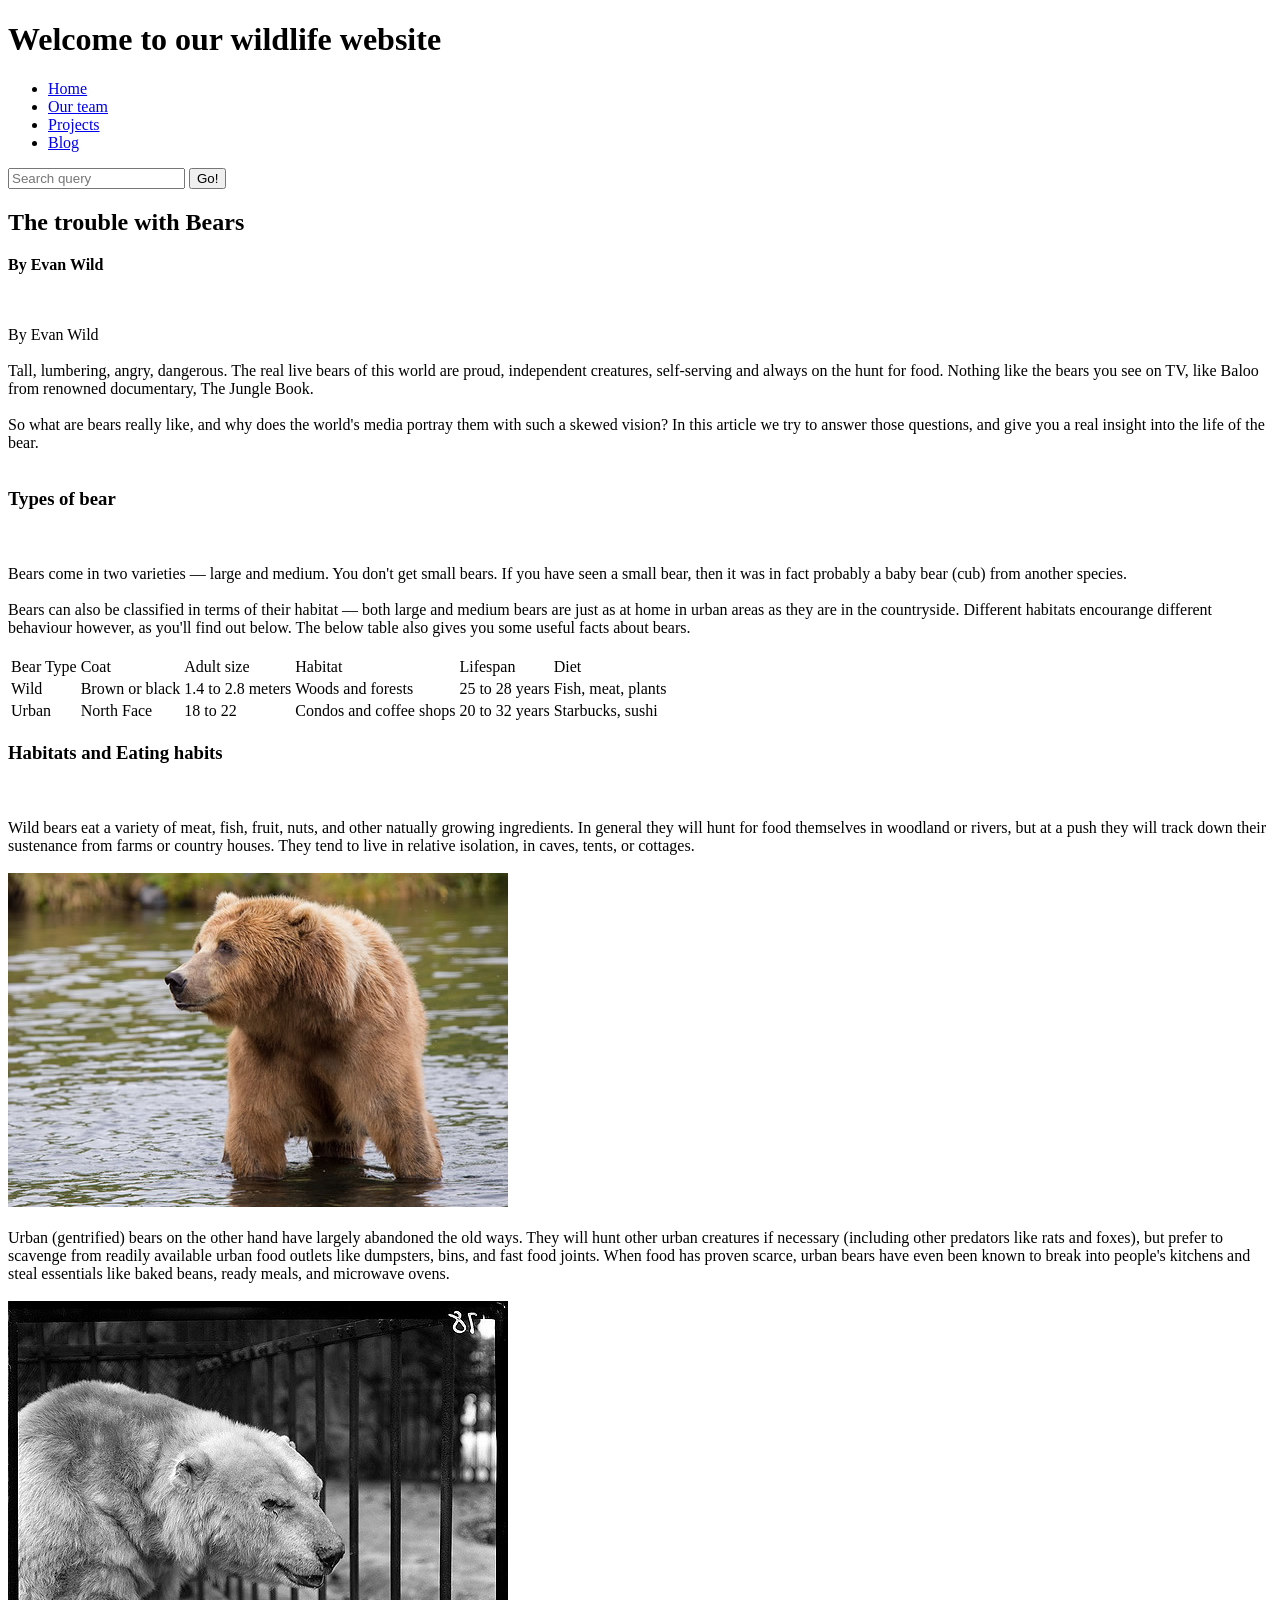
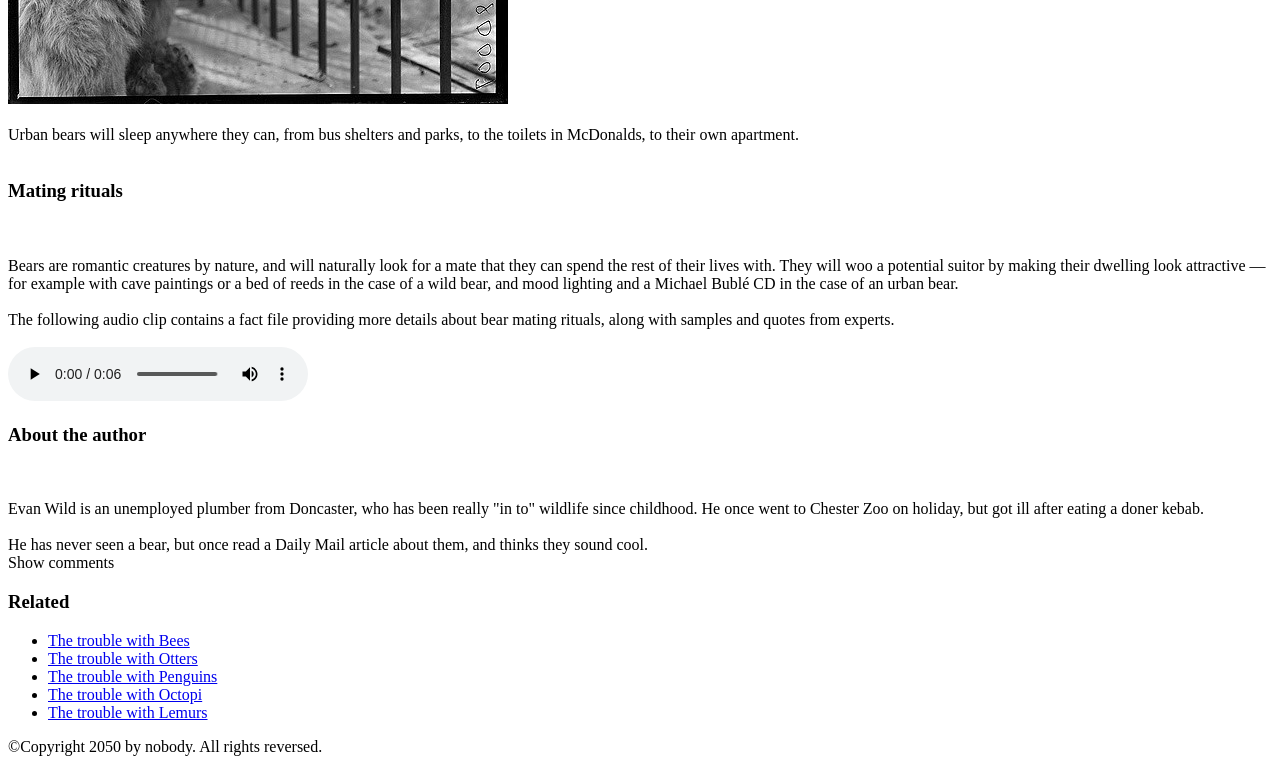
==== assignment5/index.html @ 8c85a697 "Images The images are missing alt text so I fixed them by adding the alt text for each image" ====
<!DOCTYPE html>
<html>
  <head>
    <meta charset="utf-8">

    <title>Accessibility assessment</title>
    <link href="https://fonts.googleapis.com/css?family=Open+Sans+Condensed:300|Sonsie+One" rel="stylesheet" type="text/css">
    <link rel="stylesheet" href="style.css">

    <!-- the below three lines are a fix to get HTML5 semantic elements working in old versions of Internet Explorer-->
    <!--[if lt IE 9]>
      <script src="http://html5shiv.googlecode.com/svn/trunk/html5.js"></script>
    <![endif]-->
  </head>
<!--
     Name: Mailen Munean
     Filename: index.html
     Date: 16 APRIL 2026
     Subject: Assignment 5 - part 1


-->
  <body>
    <header>
      <h1>Welcome to our wildlife website</h1>
    </header>

    <div class="nav">
      <ul>
        <li><a href="#">Home</a></li>
        <li><a href="#">Our team</a></li>
        <li><a href="#">Projects</a></li>
        <li><a href="#">Blog</a></li>
      </ul>

      <form class="search">
        <input type="search" name="q" placeholder="Search query">
        <input type="submit" value="Go!">
      </form>
    </div>

    <main>
      <article>
        <h2>The trouble with Bears</h2>
        <p><strong>By Evan Wild</strong></p>
        <br><br>
        By Evan Wild
        <br><br>
        Tall, lumbering, angry, dangerous. The real live bears of this world are proud, independent creatures, self-serving and always on the hunt for food. Nothing like the bears you see on TV, like Baloo from renowned documentary, The Jungle Book.
        <br><br>
        So what are bears really like, and why does the world's media portray them with such a skewed vision? In this article we try to answer those questions, and give you a real insight into the life of the bear.
        <br><br>
        <h3>Types of bear</h3>
        <br><br>
        Bears come in two varieties — large and medium. You don't get small bears. If you have seen a small bear, then it was in fact probably a baby bear (cub) from another species.
        <br><br>
        Bears can also be classified in terms of their habitat — both large and medium bears are just as at home in urban areas as they are in the countryside. Different habitats encourange different behaviour however, as you'll find out below. The below table also gives you some useful facts about bears.
        <br><br>
        <table>
          <thead>
            <tr>
              <td>Bear Type</td>
              <td>Coat</td>
              <td>Adult size</td>
              <td>Habitat</td>
              <td>Lifespan</td>
              <td>Diet</td>
            </tr>
          </thead>
          <tbody>
            <tr>
              <td>Wild</td>
              <td>Brown or black</td>
              <td>1.4 to 2.8 meters</td>
              <td>Woods and forests</td>
              <td>25 to 28 years</td>
              <td>Fish, meat, plants</td>
            </tr>
            <tr>
              <td>Urban</td>
              <td>North Face</td>
              <td>18 to 22</td>
              <td>Condos and coffee shops</td>
              <td>20 to 32 years</td>
              <td>Starbucks, sushi</td>
            </tr>
          </tbody>
        </table>

        <h3>Habitats and Eating habits</h3>
        <br><br>
        Wild bears eat a variety of meat, fish, fruit, nuts, and other natually growing ingredients. In general they will hunt for food themselves in woodland or rivers, but at a push they will track down their sustenance from farms or country houses. They tend to live in relative isolation, in caves, tents, or cottages.
        <br><br>
        <img src="media/wild-bear.jpg" alt="Wild bear in a forest">
        <br><br>
        Urban (gentrified) bears on the other hand have largely abandoned the old ways. They will hunt other urban creatures if necessary (including other predators like rats and foxes), but prefer to scavenge from readily available urban food outlets like dumpsters, bins, and fast food joints. When food has proven scarce, urban bears have even been known to break into people's kitchens and steal essentials like baked beans, ready meals, and microwave ovens.
        <br><br>
        <img src="media/urban-bear.jpg" alt="Urban bear in a city environment">
        <br><br>
        Urban bears will sleep anywhere they can, from bus shelters and parks, to the toilets in McDonalds, to their own apartment.
        <br><br>
        <h3>Mating rituals</h3>
        <br><br>
        Bears are romantic creatures by nature, and will naturally look for a mate that they can spend the rest of their lives with. They will woo a potential suitor by making their dwelling look attractive — for example with cave paintings or a bed of reeds in the case of a wild bear, and mood lighting and a Michael Bublé CD in the case of an urban bear.
        <br><br>
        The following audio clip contains a fact file providing more details about bear mating rituals, along with samples and quotes from experts.
        <br><br>
        <audio controls>
          <source src="media/bear.mp3" type="audio/mp3">
          <source src="media/bear.ogg" type="audio/ogg">
          <p>It looks like your browser doesn't support HTML5 audio players.</p>
        </audio>

        <aside>

          <h3>About the author</h3>
        <br><br>
          Evan Wild is an unemployed plumber from Doncaster, who has been really "in to" wildlife since childhood. He once went to Chester Zoo on holiday, but got ill after eating a doner kebab.
        <br><br>
          He has never seen a bear, but once read a Daily Mail article about them, and thinks they sound cool.

        </aside>
        <section class="comments">
          <div class="show-hide">Show comments</div>

          <div class="comment-wrapper">

            <h3>Add comment</h3>

            <form class="comment-form">
              <div class="flex-pair">
                Your name:
                <input type="text" name="name" id="name" placeholder="Enter your name">
              </div>
              <div class="flex-pair">
                Your comment:
                <input type="text" name="comment" id="comment" placeholder="Enter your comment">
              </div>
              <div>
                <input type="submit" value="Submit comment">
              </div>
            </form>

            <h3>Comments</h3>

            <ul class="comment-container">

              <li>

                <p>Bob Fossil</p>

                <p>Oh I am so glad you taught me all about the big brown angry guys in the woods. With their sniffing little noses and their bad attitudes, they can sure be a menace — I was thinking of putting them all in a truck and driving them outta here. I run a zoo, you know.</p>

              </li>

            </ul>

          </div>
        </section>
      </article>

      <div class="secondary">
        <h3>Related</h3>

        <ul>
          <li><a href="#">The trouble with Bees</a></li>
          <li><a href="#">The trouble with Otters</a></li>
          <li><a href="#">The trouble with Penguins</a></li>
          <li><a href="#">The trouble with Octopi</a></li>
          <li><a href="#">The trouble with Lemurs</a></li>
        </ul>
      </div>
    </main>

    <footer>
      <p>©Copyright 2050 by nobody. All rights reversed.</p>
    </footer>

    <script src="main.js"></script>

  </body>
</html>
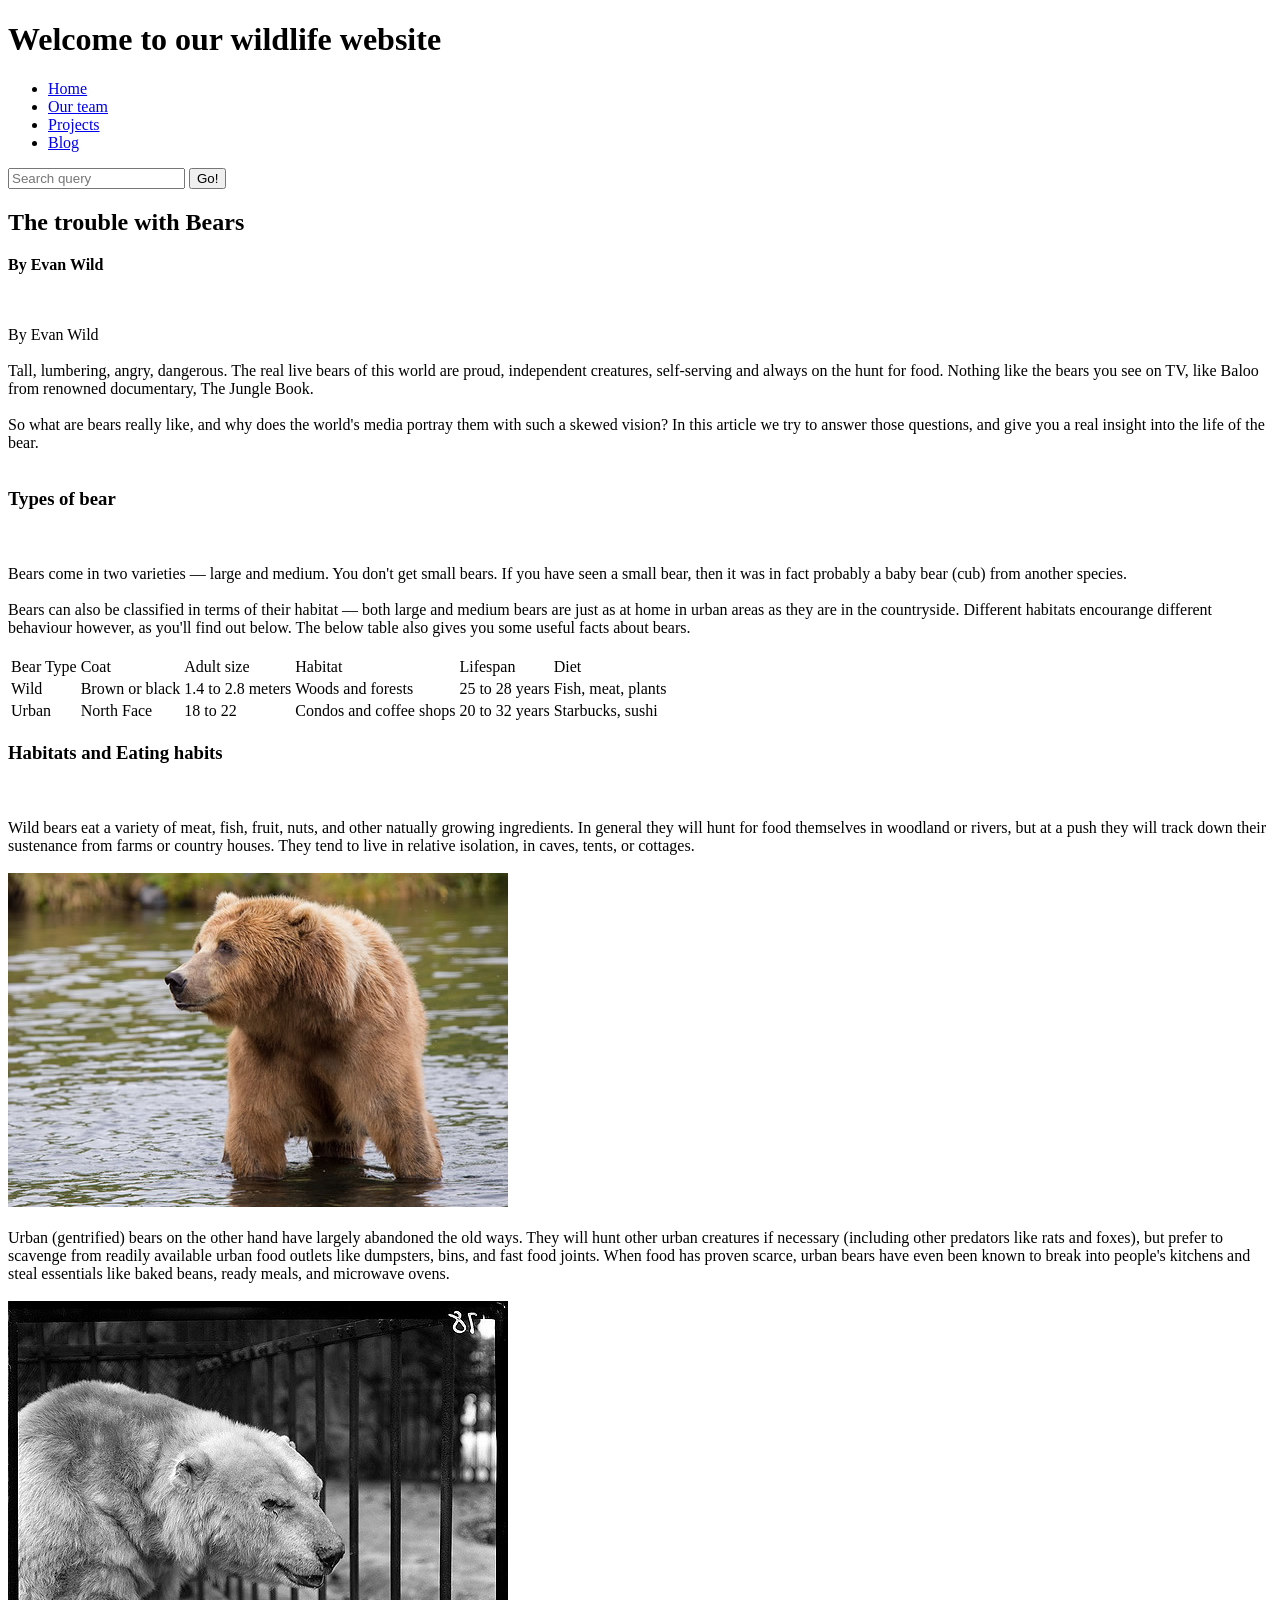
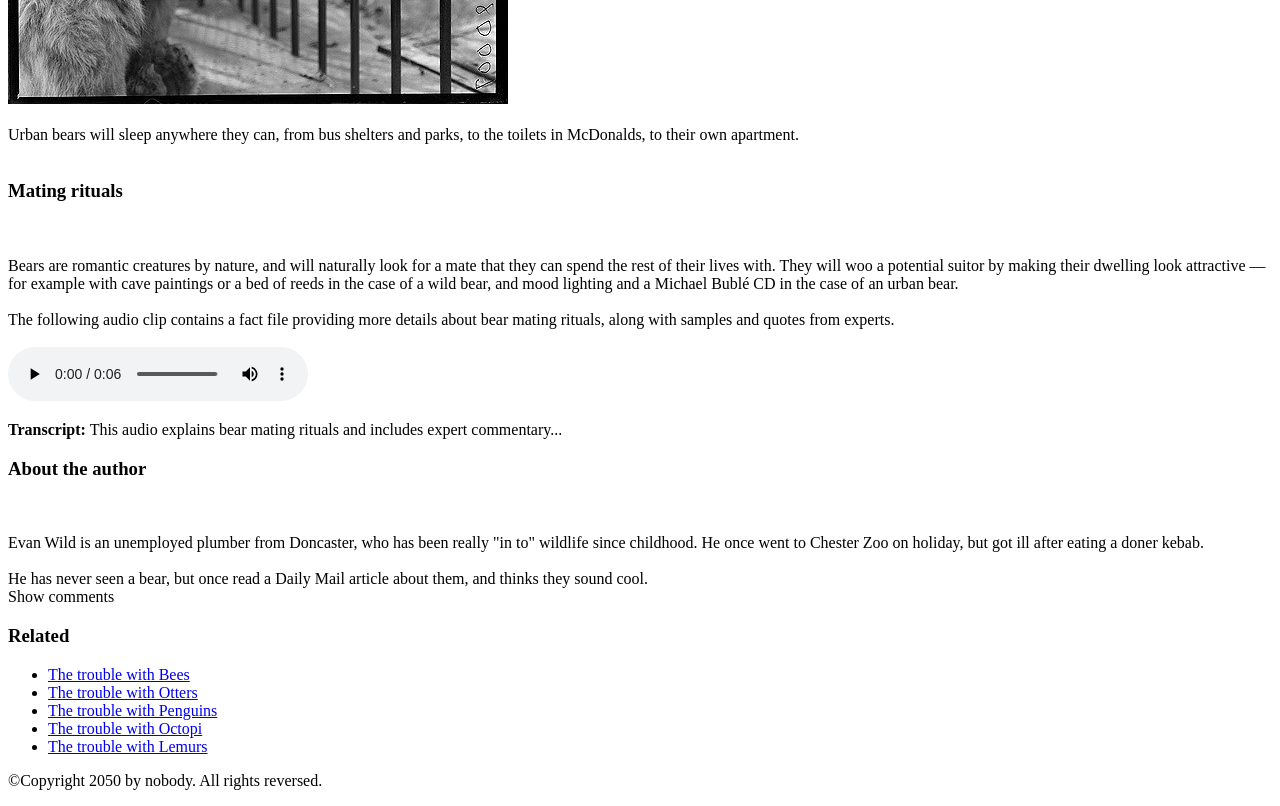
==== commit 715dc854: "Audio Accessibility Added transcript and solved the issue of limited fallback" ====
--- a/assignment5/index.html
+++ b/assignment5/index.html
@@ -108,9 +108,9 @@
         <audio controls>
           <source src="media/bear.mp3" type="audio/mp3">
           <source src="media/bear.ogg" type="audio/ogg">
-          <p>It looks like your browser doesn't support HTML5 audio players.</p>
+          <p>Your browser does not support audio. You can <a href="media/bear.mp3">download the audio here</a>.</p>
         </audio>
-
+        <p><strong>Transcript:</strong> This audio explains bear mating rituals and includes expert commentary...</p>
         <aside>
 
           <h3>About the author</h3>
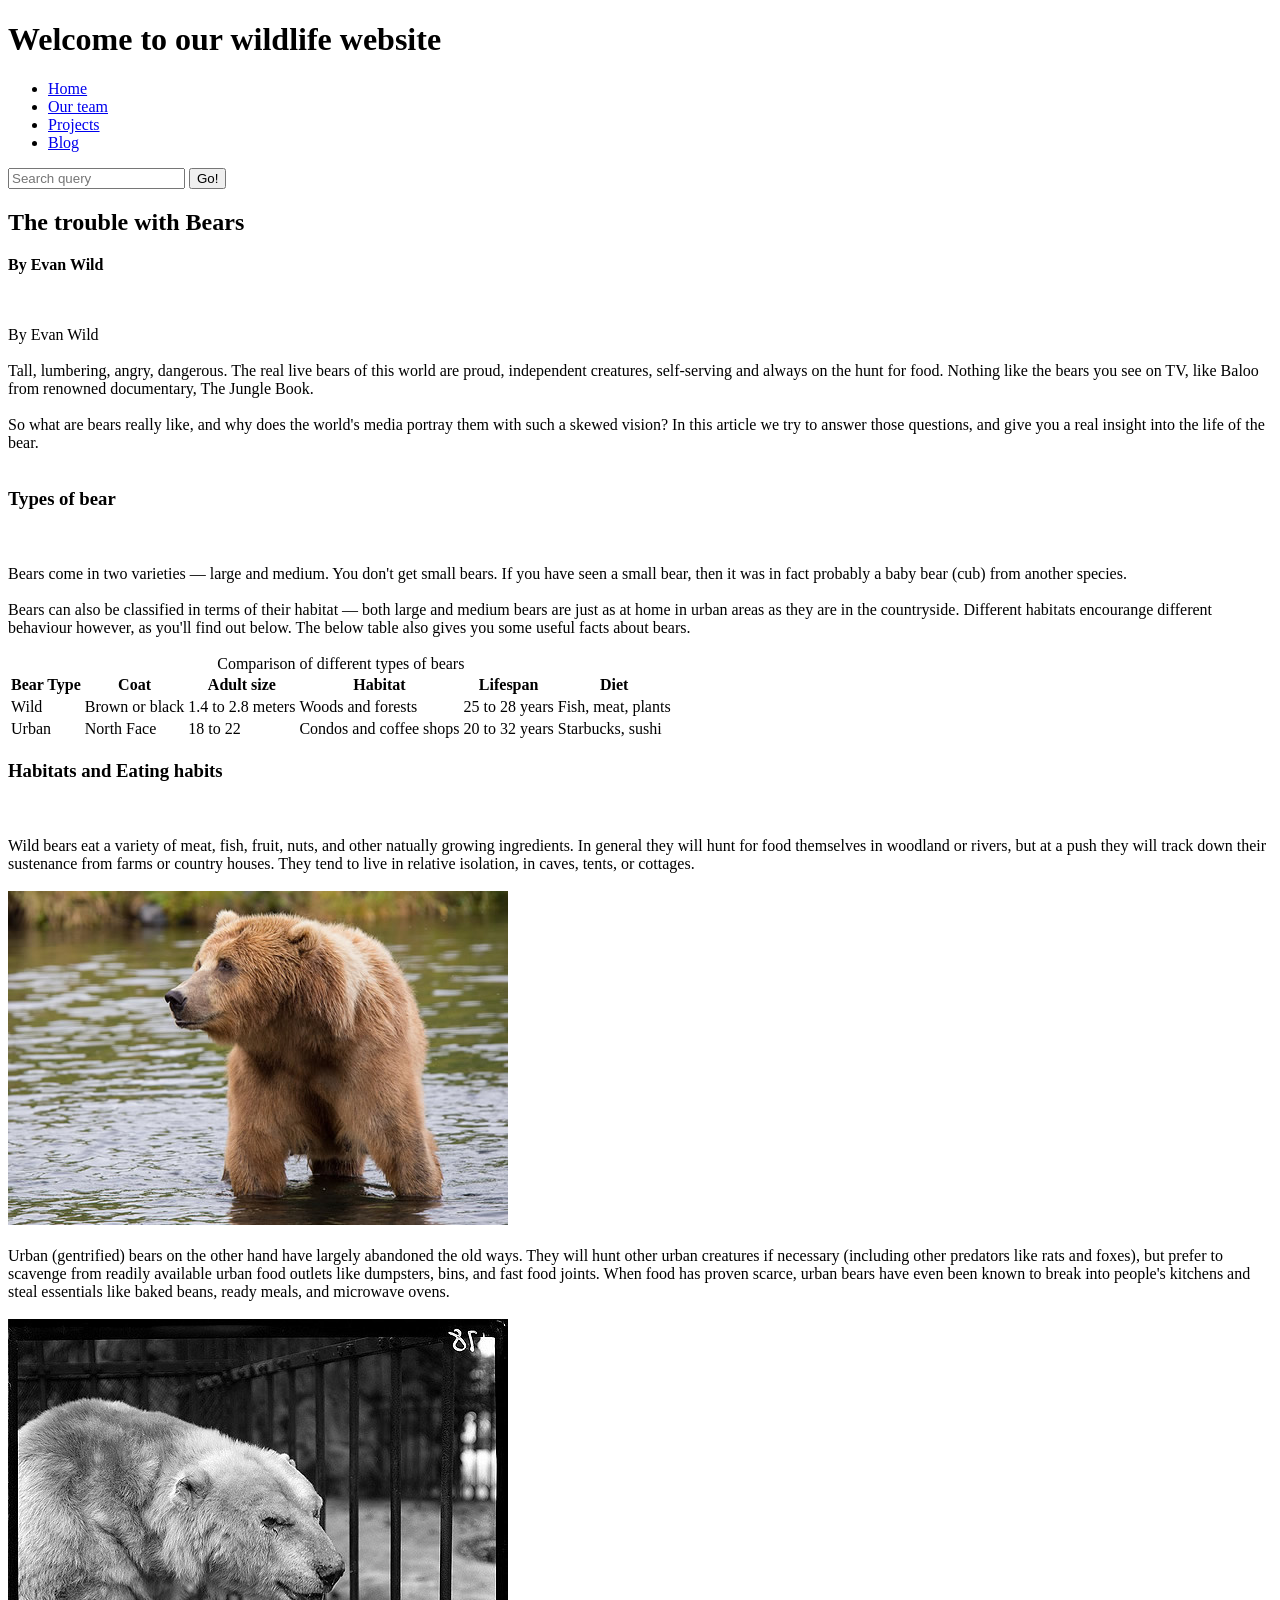
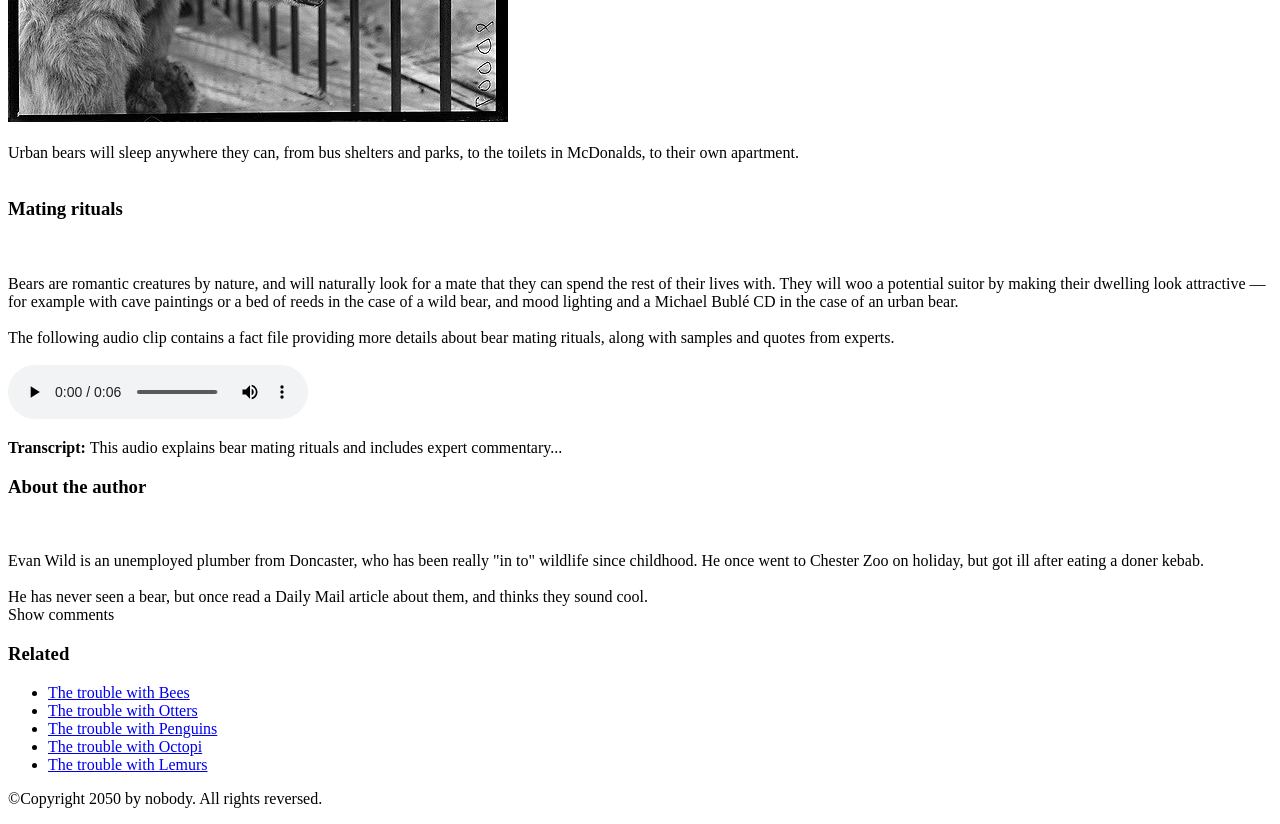
==== commit e33823e1: "Table issue The table lacked accessibility features so th for headers scope attributes used and a ca" ====
--- a/assignment5/index.html
+++ b/assignment5/index.html
@@ -57,14 +57,15 @@
         Bears can also be classified in terms of their habitat — both large and medium bears are just as at home in urban areas as they are in the countryside. Different habitats encourange different behaviour however, as you'll find out below. The below table also gives you some useful facts about bears.
         <br><br>
         <table>
+          <caption>Comparison of different types of bears</caption>
           <thead>
             <tr>
-              <td>Bear Type</td>
-              <td>Coat</td>
-              <td>Adult size</td>
-              <td>Habitat</td>
-              <td>Lifespan</td>
-              <td>Diet</td>
+              <th scope="col">Bear Type</th>
+              <th scope="col">Coat</th>
+              <th scope="col">Adult size</th>
+              <th scope="col">Habitat</th>
+              <th scope="col">Lifespan</th>
+              <th scope="col">Diet</th>
             </tr>
           </thead>
           <tbody>
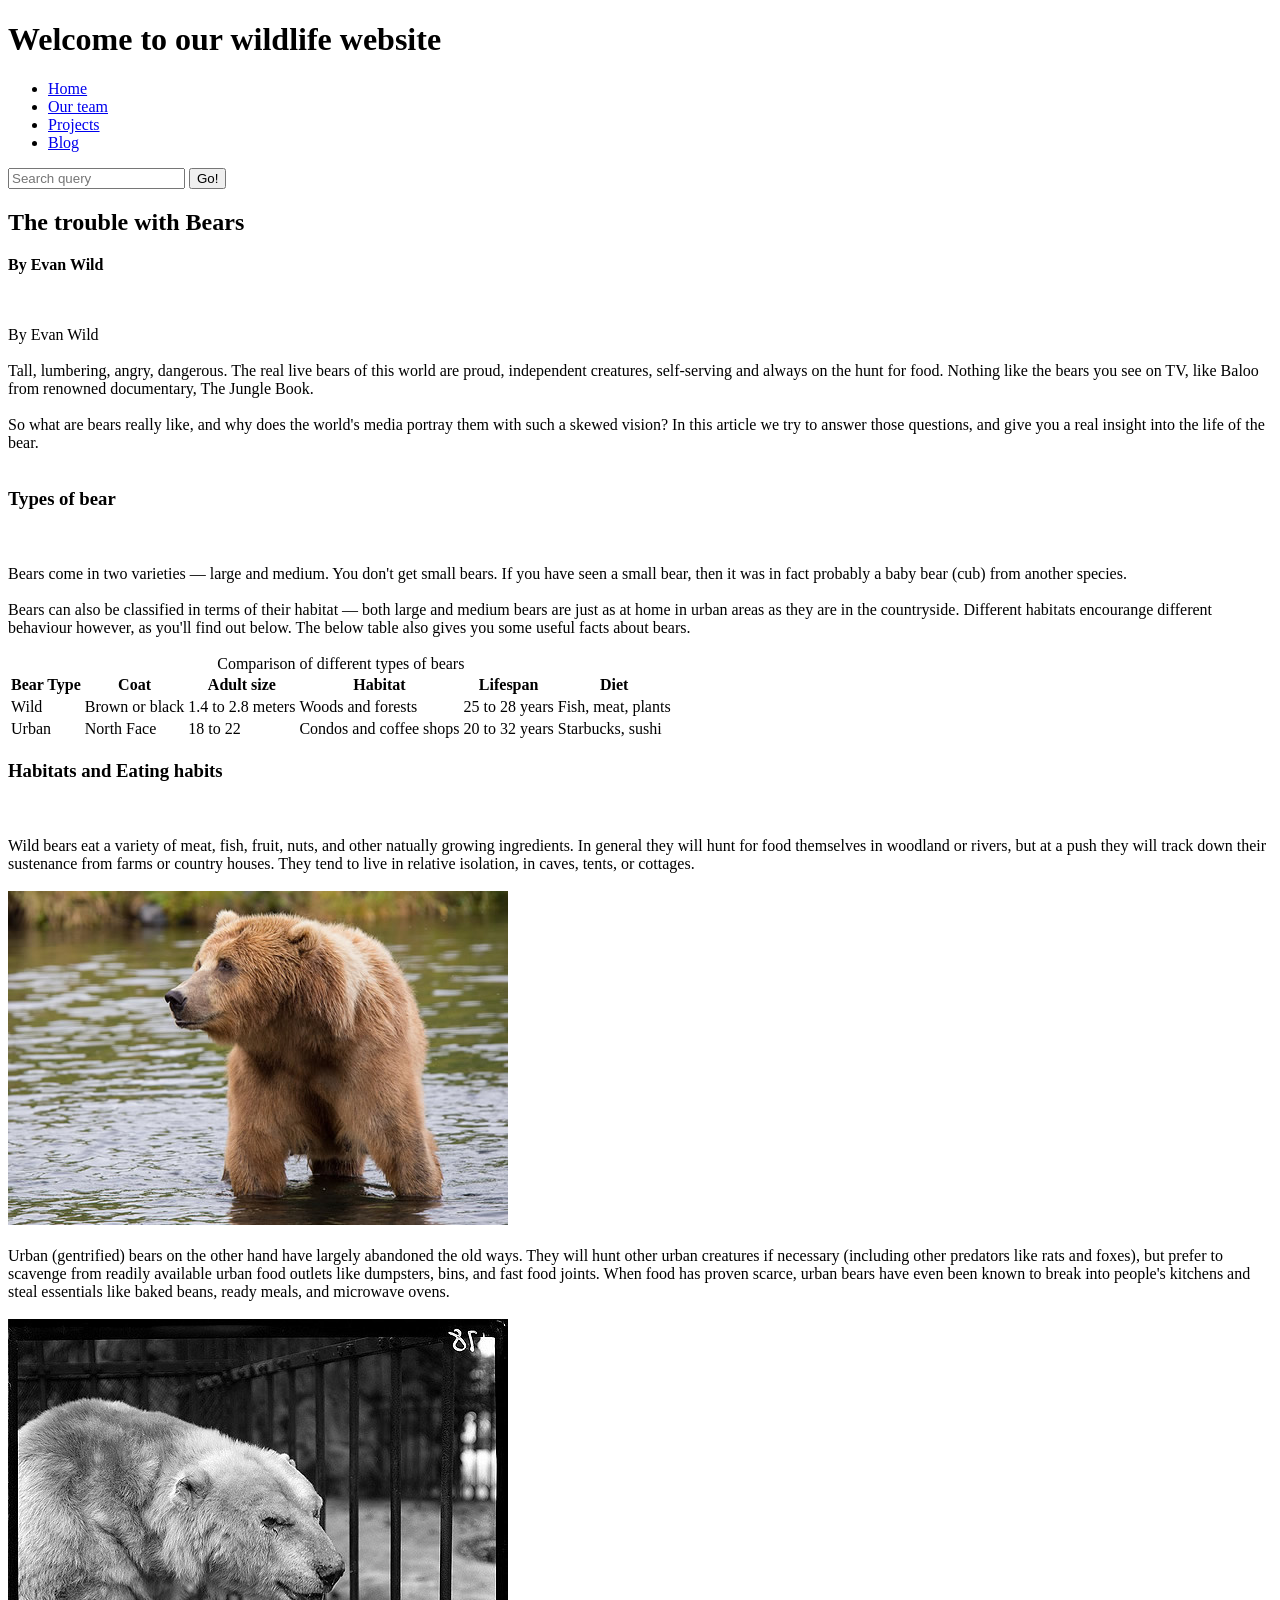
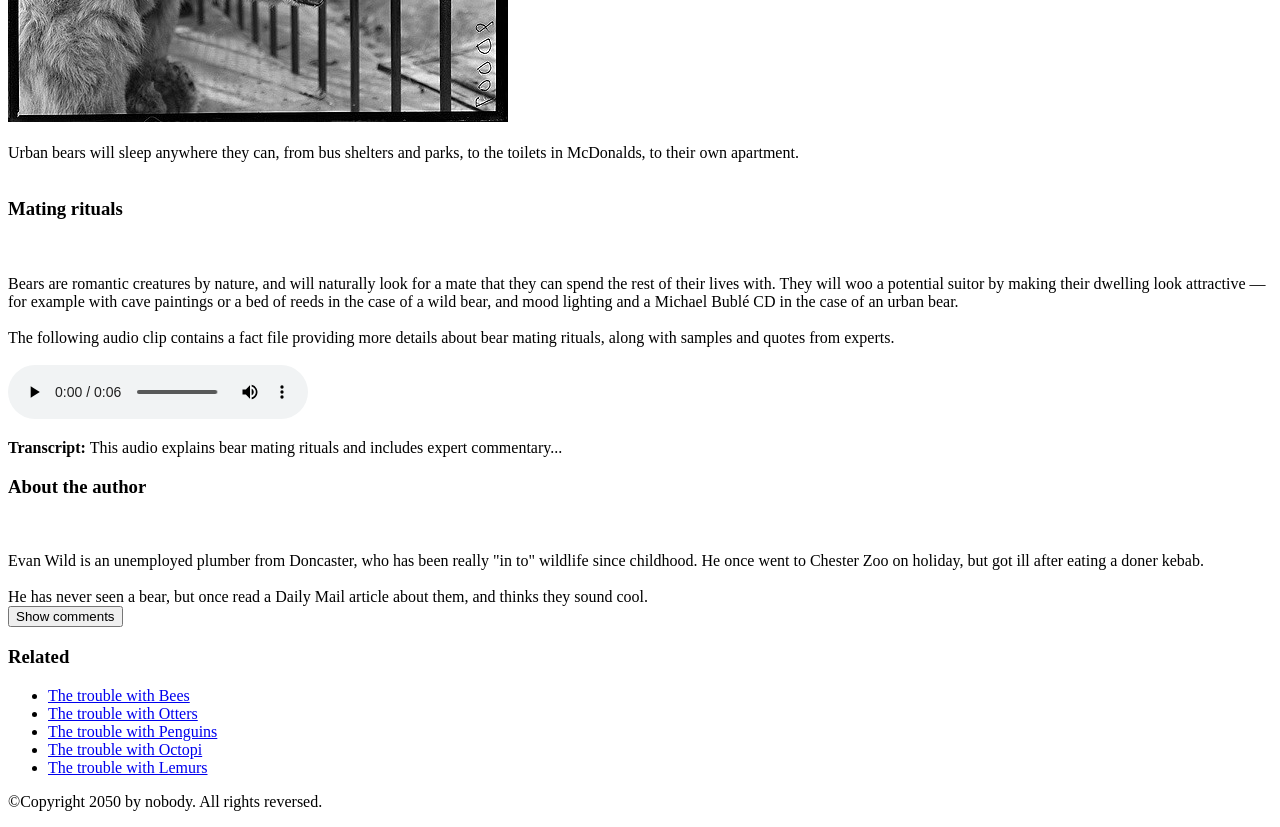
==== commit 5d479cb7: "show/hide button I modified the code so that it allows TAB focus and works with Enter key" ====
--- a/assignment5/index.html
+++ b/assignment5/index.html
@@ -122,7 +122,7 @@
 
         </aside>
         <section class="comments">
-          <div class="show-hide">Show comments</div>
+          <button class="show-hide">Show comments</button>
 
           <div class="comment-wrapper">
 
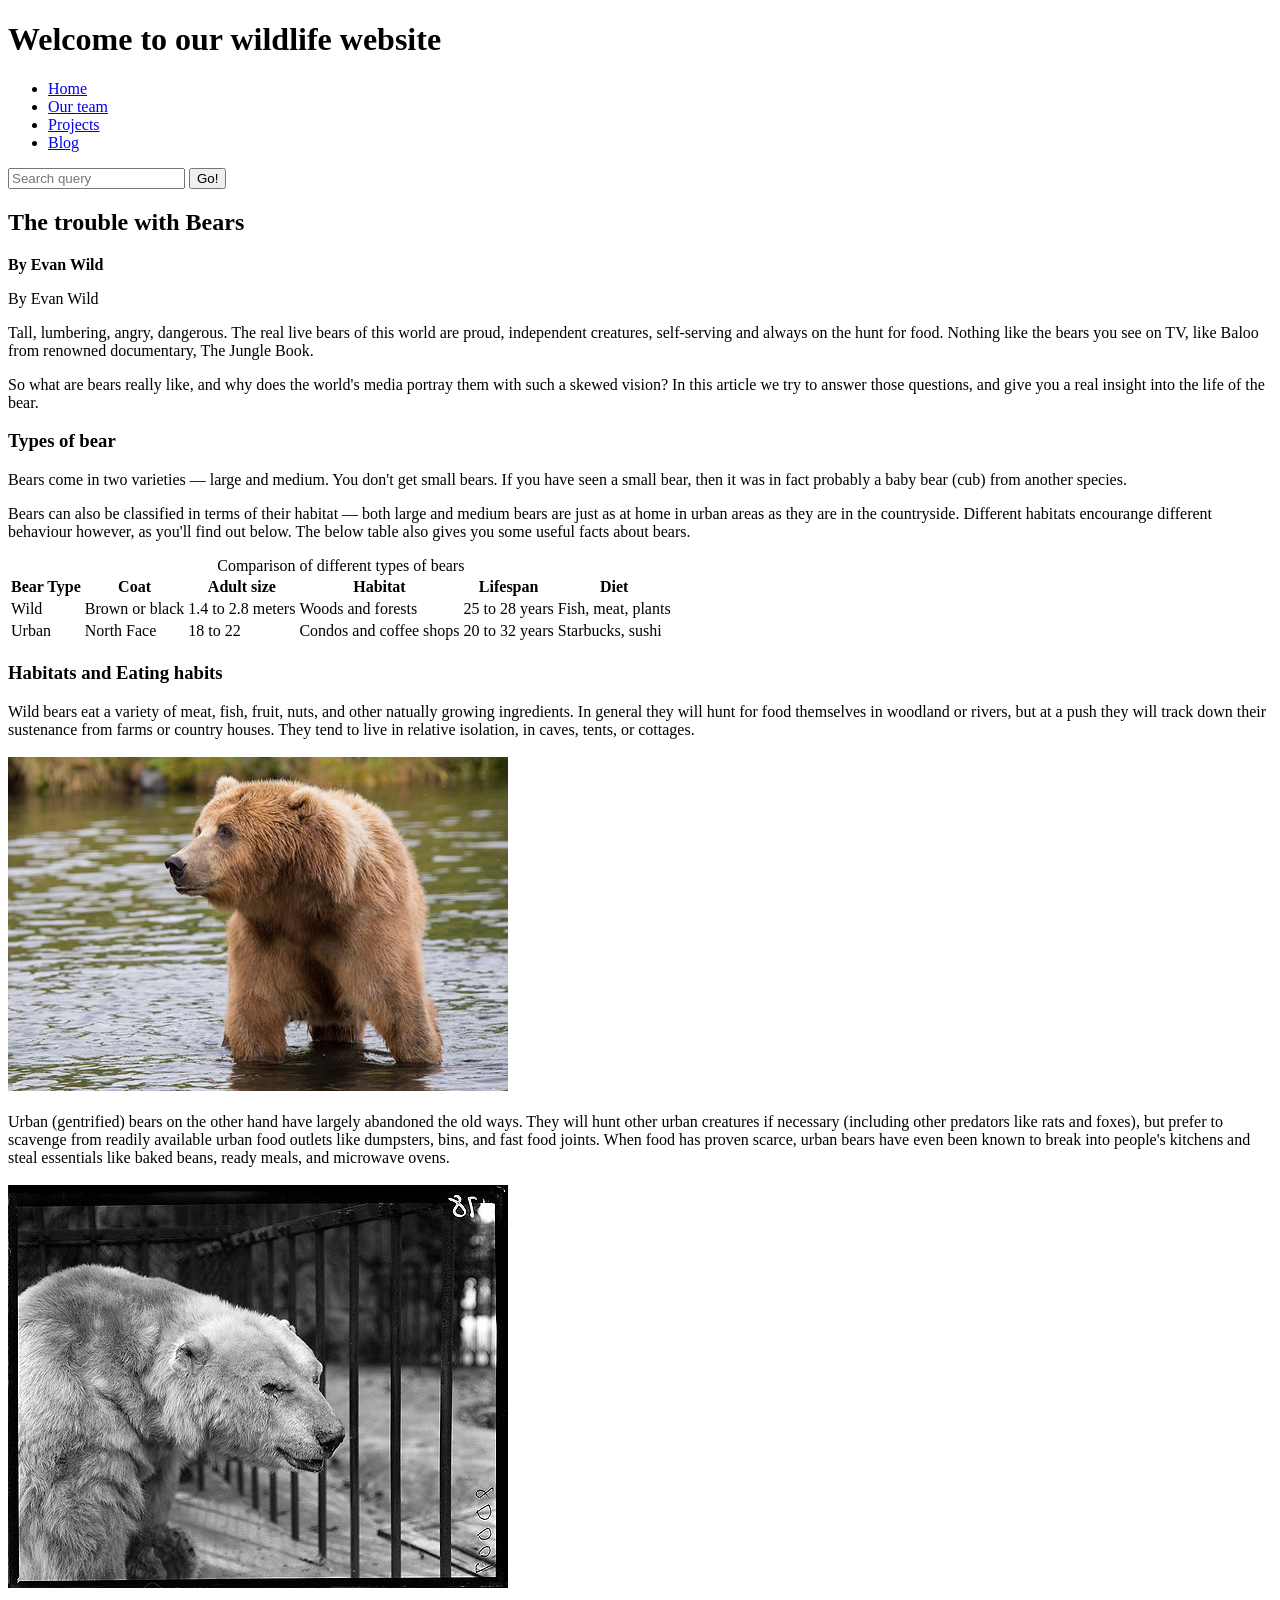
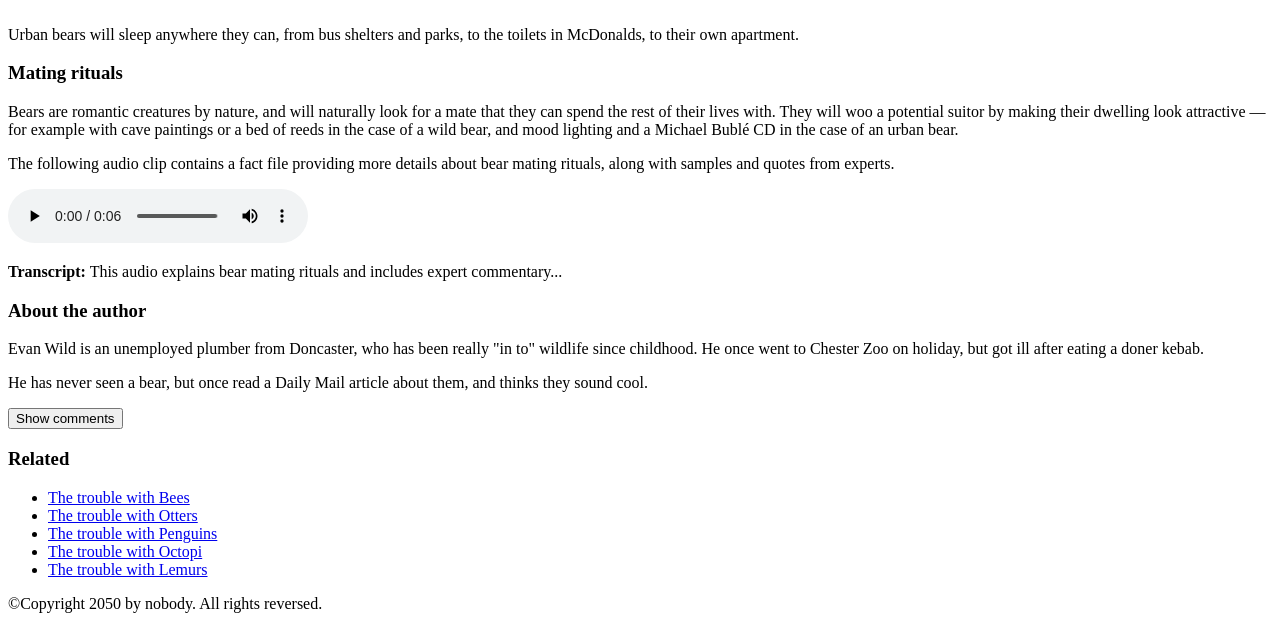
==== commit 9332f488: "<br> issue I replaced all <br> with <p>" ====
--- a/assignment5/index.html
+++ b/assignment5/index.html
@@ -42,20 +42,21 @@
     <main>
       <article>
         <h2>The trouble with Bears</h2>
+
         <p><strong>By Evan Wild</strong></p>
-        <br><br>
-        By Evan Wild
-        <br><br>
-        Tall, lumbering, angry, dangerous. The real live bears of this world are proud, independent creatures, self-serving and always on the hunt for food. Nothing like the bears you see on TV, like Baloo from renowned documentary, The Jungle Book.
-        <br><br>
-        So what are bears really like, and why does the world's media portray them with such a skewed vision? In this article we try to answer those questions, and give you a real insight into the life of the bear.
-        <br><br>
+        
+        <p>By Evan Wild</p>
+       
+        <p>Tall, lumbering, angry, dangerous. The real live bears of this world are proud, independent creatures, self-serving and always on the hunt for food. Nothing like the bears you see on TV, like Baloo from renowned documentary, The Jungle Book.</p>
+        
+        <p>So what are bears really like, and why does the world's media portray them with such a skewed vision? In this article we try to answer those questions, and give you a real insight into the life of the bear.</p>
+        
         <h3>Types of bear</h3>
-        <br><br>
-        Bears come in two varieties — large and medium. You don't get small bears. If you have seen a small bear, then it was in fact probably a baby bear (cub) from another species.
-        <br><br>
-        Bears can also be classified in terms of their habitat — both large and medium bears are just as at home in urban areas as they are in the countryside. Different habitats encourange different behaviour however, as you'll find out below. The below table also gives you some useful facts about bears.
-        <br><br>
+        
+        <p>Bears come in two varieties — large and medium. You don't get small bears. If you have seen a small bear, then it was in fact probably a baby bear (cub) from another species.</p>
+        
+        <p>Bears can also be classified in terms of their habitat — both large and medium bears are just as at home in urban areas as they are in the countryside. Different habitats encourange different behaviour however, as you'll find out below. The below table also gives you some useful facts about bears.</p>
+        
         <table>
           <caption>Comparison of different types of bears</caption>
           <thead>
@@ -89,7 +90,7 @@
         </table>
 
         <h3>Habitats and Eating habits</h3>
-        <br><br>
+        
         Wild bears eat a variety of meat, fish, fruit, nuts, and other natually growing ingredients. In general they will hunt for food themselves in woodland or rivers, but at a push they will track down their sustenance from farms or country houses. They tend to live in relative isolation, in caves, tents, or cottages.
         <br><br>
         <img src="media/wild-bear.jpg" alt="Wild bear in a forest">
@@ -98,14 +99,17 @@
         <br><br>
         <img src="media/urban-bear.jpg" alt="Urban bear in a city environment">
         <br><br>
-        Urban bears will sleep anywhere they can, from bus shelters and parks, to the toilets in McDonalds, to their own apartment.
-        <br><br>
+        <p>Urban bears will sleep anywhere they can, from bus shelters and parks, to the toilets in McDonalds, to their own apartment.</p>
+        
         <h3>Mating rituals</h3>
-        <br><br>
-        Bears are romantic creatures by nature, and will naturally look for a mate that they can spend the rest of their lives with. They will woo a potential suitor by making their dwelling look attractive — for example with cave paintings or a bed of reeds in the case of a wild bear, and mood lighting and a Michael Bublé CD in the case of an urban bear.
-        <br><br>
-        The following audio clip contains a fact file providing more details about bear mating rituals, along with samples and quotes from experts.
-        <br><br>
+        
+        
+         <p> Bears are romantic creatures by nature, and will naturally look for a mate that they can spend the rest of their lives with. They will woo a potential suitor by making their dwelling look attractive — for example with cave paintings or a bed of reeds in the case of a wild bear, and mood lighting and a Michael Bublé CD in the case of an urban bear.</p> 
+        
+
+        
+         <p> The following audio clip contains a fact file providing more details about bear mating rituals, along with samples and quotes from experts.</p>
+        
         <audio controls>
           <source src="media/bear.mp3" type="audio/mp3">
           <source src="media/bear.ogg" type="audio/ogg">
@@ -115,11 +119,13 @@
         <aside>
 
           <h3>About the author</h3>
-        <br><br>
-          Evan Wild is an unemployed plumber from Doncaster, who has been really "in to" wildlife since childhood. He once went to Chester Zoo on holiday, but got ill after eating a doner kebab.
-        <br><br>
-          He has never seen a bear, but once read a Daily Mail article about them, and thinks they sound cool.
-
+       
+          <p>Evan Wild is an unemployed plumber from Doncaster, who has been really "in to" wildlife since childhood. He once went to Chester Zoo on holiday, but got ill after eating a doner kebab.</p>
+      
+          
+          <p> He has never seen a bear, but once read a Daily Mail article about them, and thinks they sound cool.</p>
+  
+          
         </aside>
         <section class="comments">
           <button class="show-hide">Show comments</button>
@@ -130,11 +136,11 @@
 
             <form class="comment-form">
               <div class="flex-pair">
-                Your name:
+                <label for="name">Your name:</label>
                 <input type="text" name="name" id="name" placeholder="Enter your name">
               </div>
               <div class="flex-pair">
-                Your comment:
+                <label for="comment">Your comment:</label>
                 <input type="text" name="comment" id="comment" placeholder="Enter your comment">
               </div>
               <div>
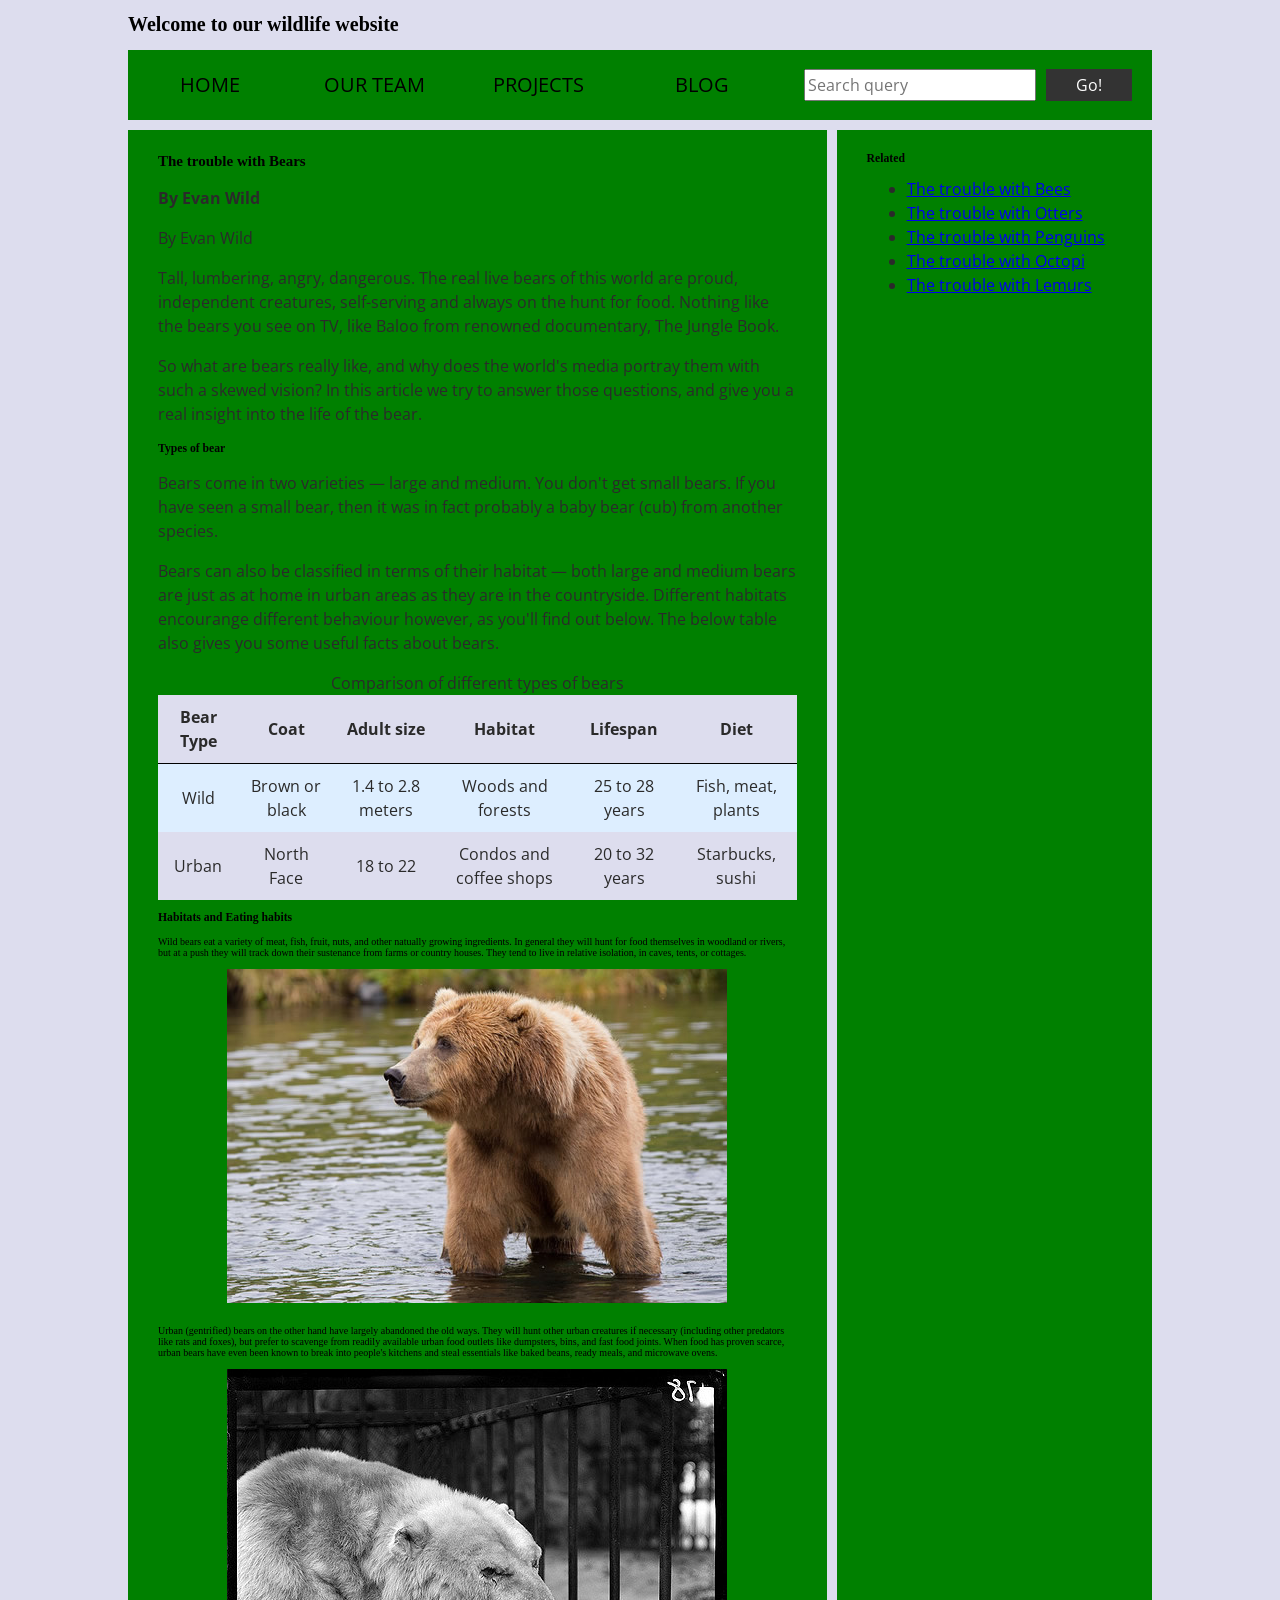
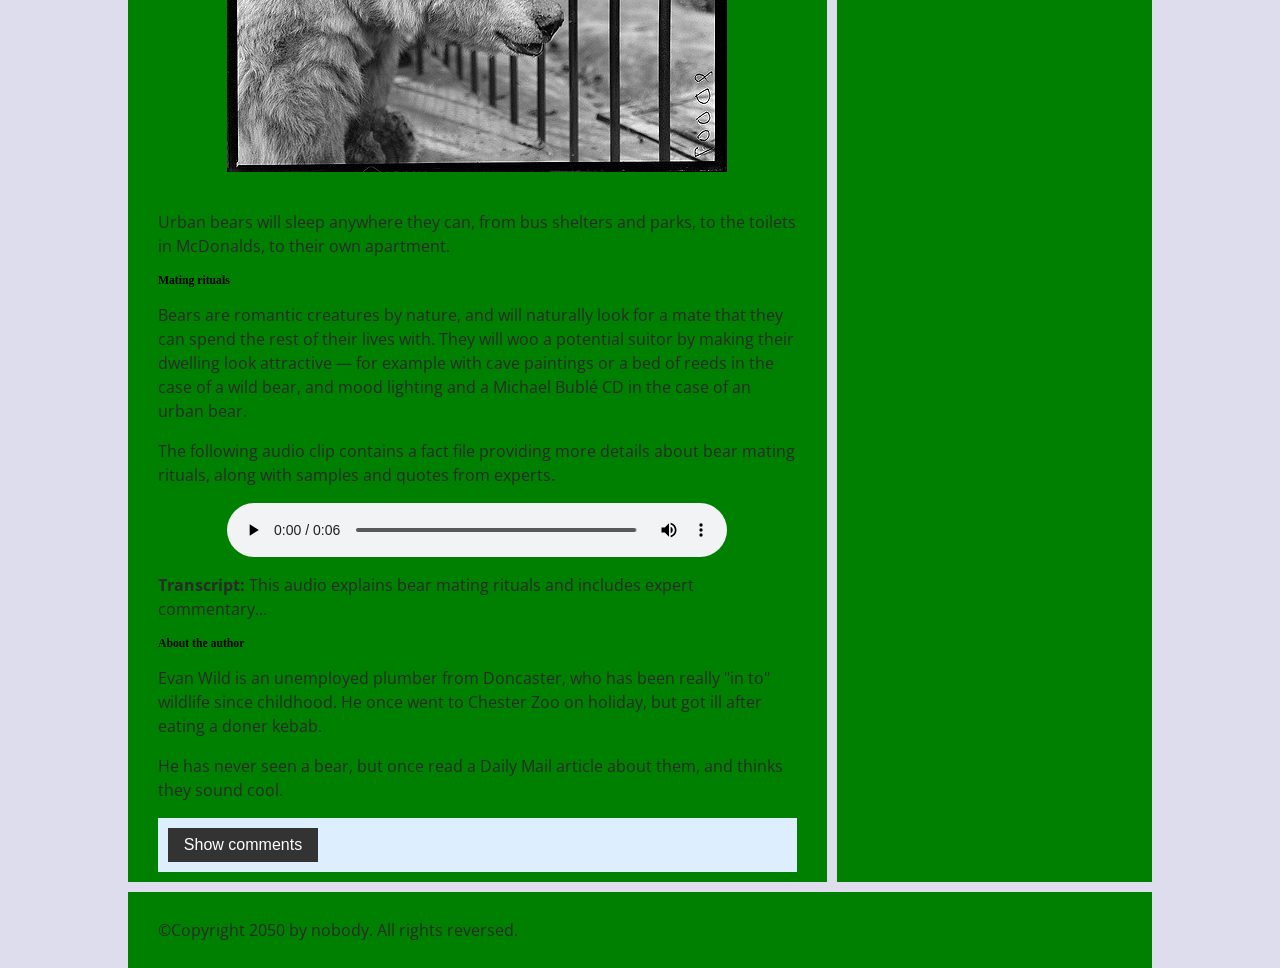
==== commit 719a17c7: "Navigation I fixed the navigation in html and css" ====
--- a/assignment5/index.html
+++ b/assignment5/index.html
@@ -25,7 +25,7 @@
       <h1>Welcome to our wildlife website</h1>
     </header>
 
-    <div class="nav">
+    <nav class="nav">
       <ul>
         <li><a href="#">Home</a></li>
         <li><a href="#">Our team</a></li>
@@ -37,7 +37,7 @@
         <input type="search" name="q" placeholder="Search query">
         <input type="submit" value="Go!">
       </form>
-    </div>
+    </nav>
 
     <main>
       <article>
--- a/assignment5/style.css
+++ b/assignment5/style.css
@@ -0,0 +1,250 @@
+/* || General setup */
+
+html, body {
+  margin: 0;
+  padding: 0;
+}
+
+html {
+  font-size: 10px;
+  background-color: #dde;
+}
+
+body {
+  width: 80%;
+  min-width: 1024px;
+  margin: 0 auto;
+}
+
+/* || typography */
+
+font[size="7"], font[size="6"], font[size="5"] {
+  font-family: 'Sonsie One', cursive;
+  color: #2a2a2a;
+}
+
+p, input, li, table, label {
+  font-family: 'Open Sans Condensed', sans-serif;
+  color: #2a2a2a;
+}
+
+font[size="7"] {
+  font-size: 4rem;
+  text-align: center;
+  color: white;
+  text-shadow: 2px 2px 10px black;
+}
+
+font[size="6"] {
+  font-size: 3rem;
+  text-align: center;
+}
+
+font[size="5"] {
+  font-size: 2.2rem;
+}
+
+p, li, table {
+  font-size: 1.6rem;
+  line-height: 1.5;
+}
+
+/* || header layout */
+
+nav, article, footer, .secondary {
+  background-color: green;
+}
+
+article, footer, .secondary {
+  padding: 10px 30px;
+}
+
+article {
+  margin-right: 10px;
+}
+
+nav {
+  height: 50px;
+  background-color: ff80ff;
+  display: flex;
+  padding: 1% 0;
+  margin-bottom: 10px;
+}
+
+nav ul {
+  padding: 0;
+  list-style-type: none;
+  flex: 2;
+  display: flex;
+}
+
+nav li {
+  display: inline;
+  text-align: center;
+  flex: 1;
+}
+
+nav a {
+  display: inline-block;
+  font-size: 2rem;
+  text-transform: uppercase;
+  text-decoration: none;
+  color: black;
+}
+
+nav .search {
+  flex: 1;
+  display: flex;
+  align-items: center;
+  height: 100%;
+  padding: 0 2em;
+}
+
+.search input {
+  font-size: 1.6rem;
+  height: 32px;
+}
+
+.search input[type="search"] {
+  flex: 3;
+}
+
+.search input[type="submit"] {
+  flex: 1;
+  margin-left: 1rem;
+  background: #333;
+  border: 0;
+  color: white;
+}
+
+/* || main layout */
+
+main {
+  display: flex;
+}
+
+article {
+  flex: 5;
+}
+
+.secondary {
+  flex: 2;
+}
+
+footer {
+  margin-top: 10px;
+}
+
+/* Table styling */
+
+table {
+  width: 100%;
+  background-color: #dde;
+  border-collapse: collapse;
+}
+
+th, td {
+  padding: 10px;
+}
+
+td {
+  text-align: center;
+}
+
+th[scope="col"] {
+  border-bottom: 1px solid black;
+}
+
+tbody tr:nth-child(odd) {
+  background-color: #def;
+}
+
+/* styling content images and audio */
+
+img, audio {
+  display: block;
+  margin: 0 auto;
+}
+
+audio {
+  width: 500px;
+}
+
+/* Comments styling */
+
+.comments {
+  background-color: #def;
+  padding: 10px;
+}
+
+.show-hide {
+  cursor: pointer;
+}
+
+.comments font[size="6"] {
+  font-size: 2rem;
+}
+
+.comments font[size="6"]:nth-of-type(2) {
+  margin-bottom: 0;
+}
+
+.comment-form {
+  margin-bottom: 3rem;
+}
+
+.comment-form .flex-pair {
+  display: flex;
+  padding: 0 3rem 1rem;
+}
+
+.comment-form label {
+  align-self: center;
+  flex: 2;
+  text-align: right;
+}
+
+.comment-form input {
+  margin-left: 1rem;
+  flex: 6;
+}
+
+.show-hide {
+  text-align: center;
+  width: 150px;
+}
+
+.comment-form input, .comment-form label, .show-hide {
+  font-size: 1.6rem;
+  line-height: 32px;
+}
+
+.comment-form input[type="submit"], .show-hide {
+  background: #333;
+  border: 0;
+  color: white;
+}
+
+.comment-form input[type="submit"] {
+  width: 30%;
+  display: block;
+  margin: 0 auto;
+}
+
+.comment-container {
+  margin-top: 0;
+}
+
+.comment-container li {
+  list-style-type: none;
+  display: flex;
+}
+
+.comment-container li p:nth-child(1) {
+  flex: 1;
+  font-weight: bold;
+}
+
+.comment-container li p:nth-child(2) {
+  flex: 5;
+}
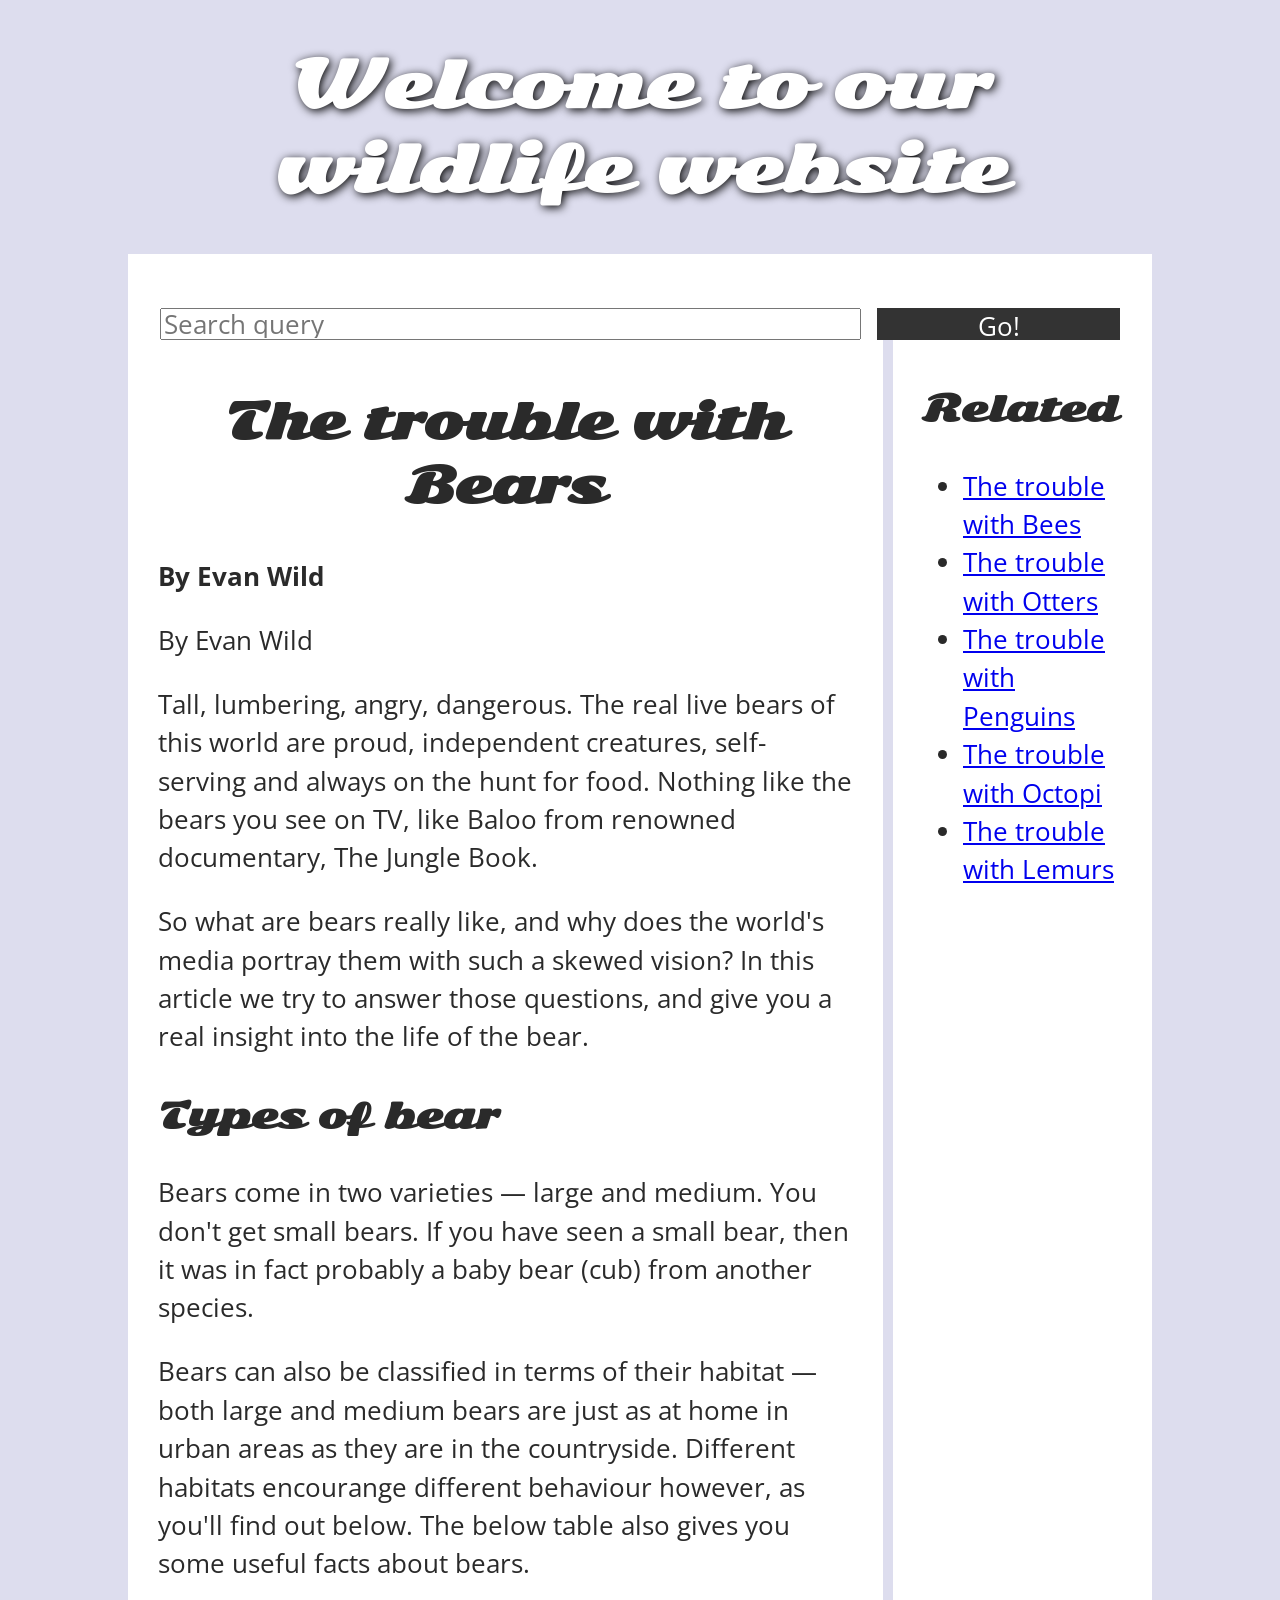
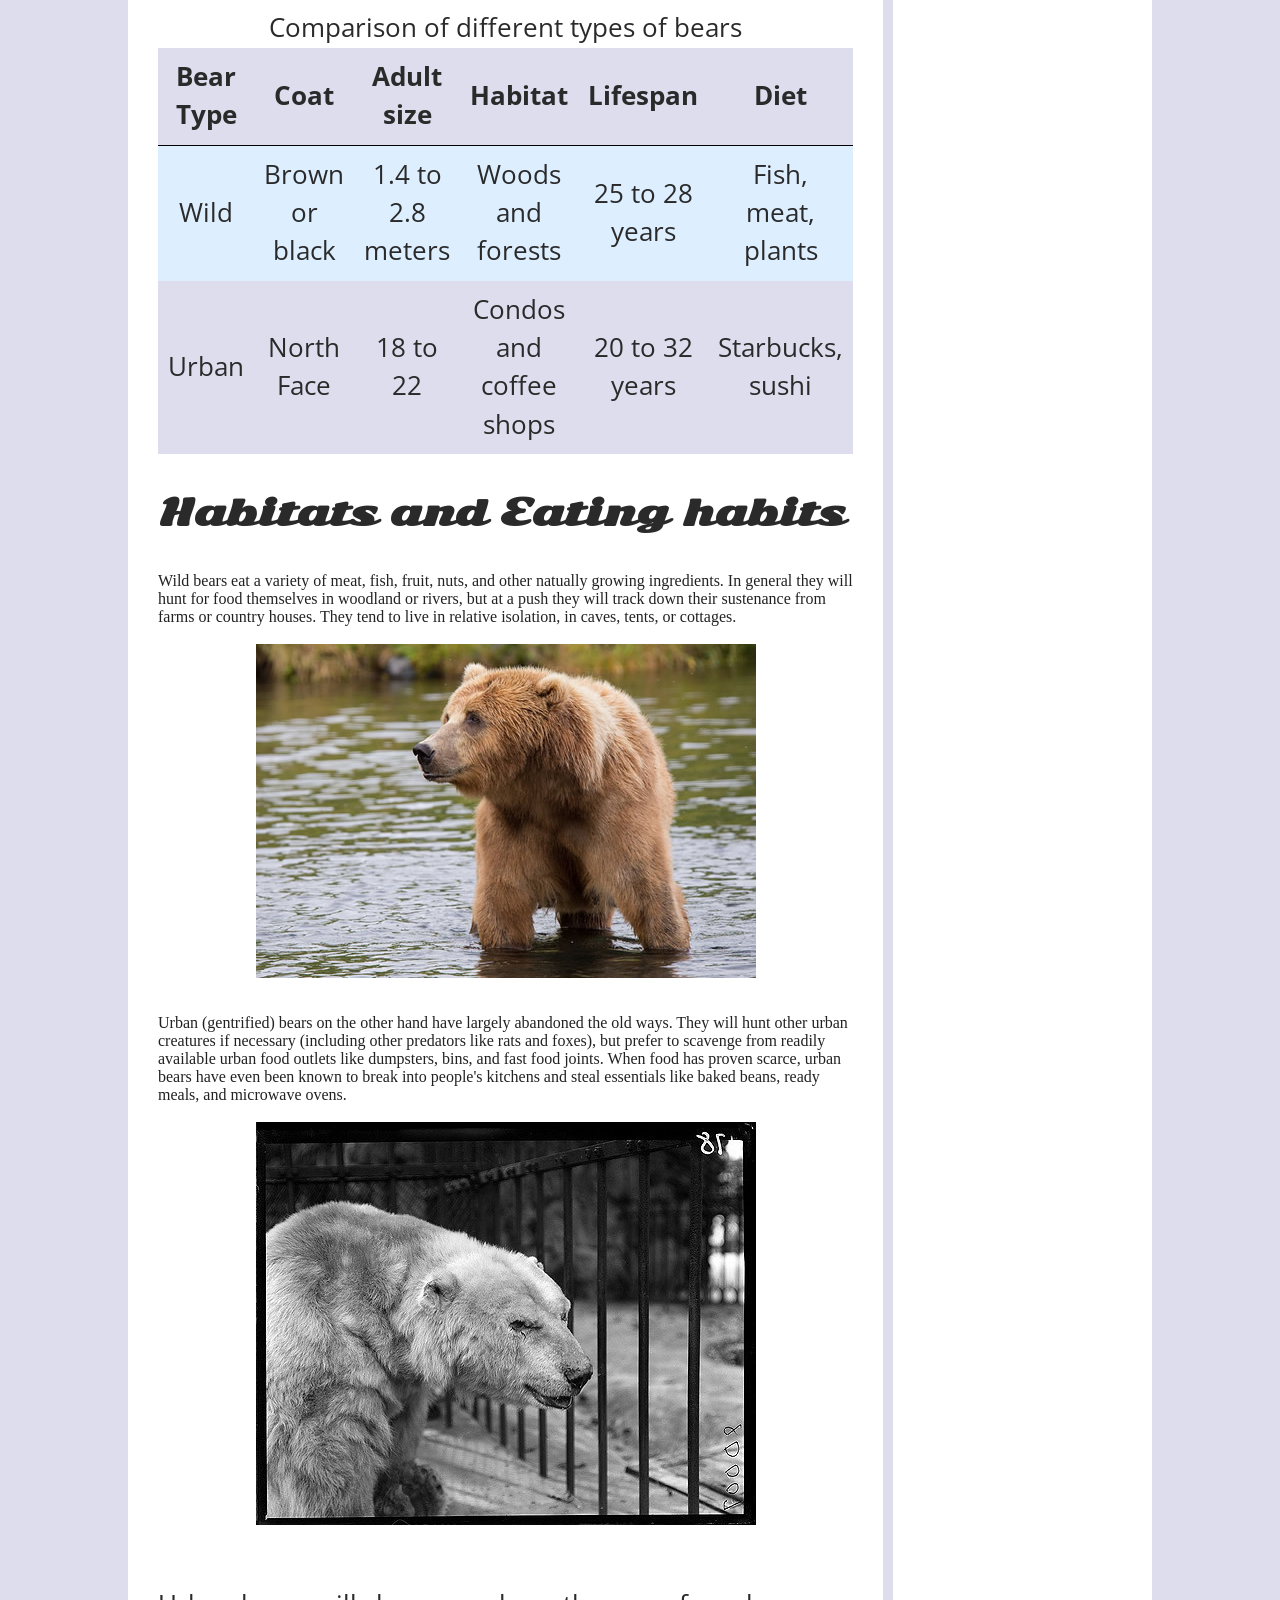
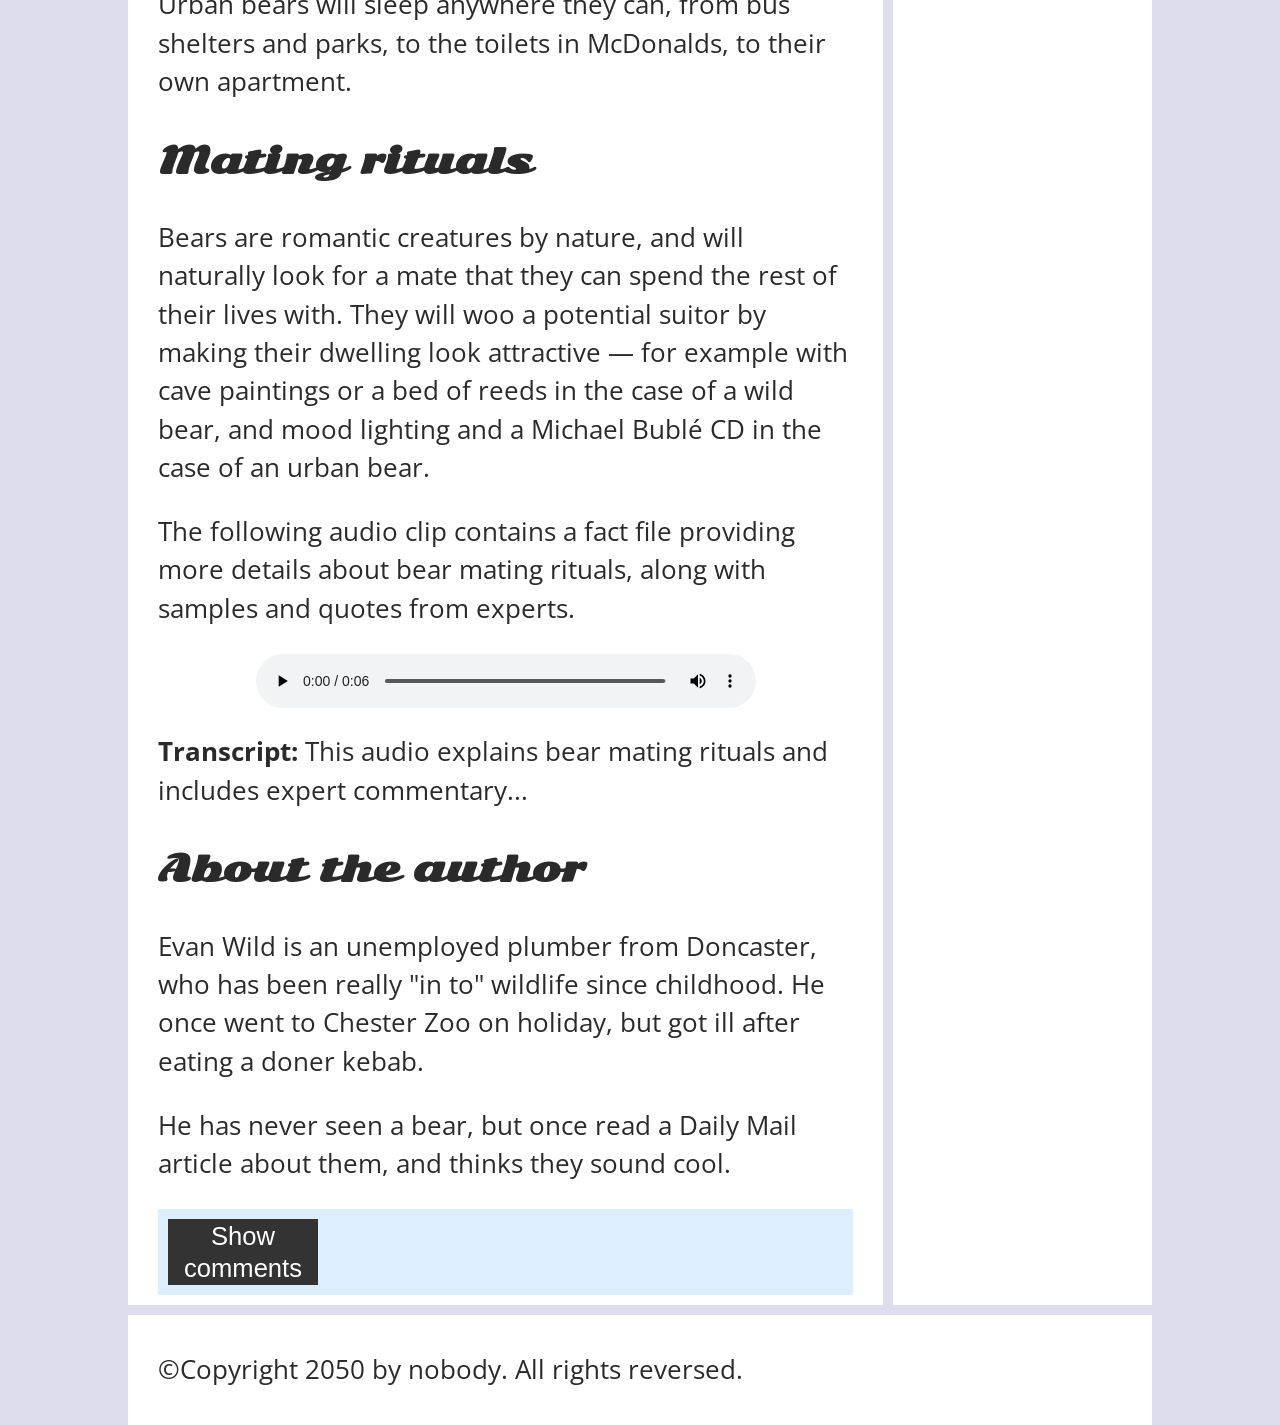
==== commit 385d0877: "FINAL COMMIT I adjusted the css file and some html code using the html validator" ====
--- a/assignment5/index.html
+++ b/assignment5/index.html
@@ -1,10 +1,11 @@
 <!DOCTYPE html>
-<html>
+<html lang="en">
   <head>
     <meta charset="utf-8">
 
     <title>Accessibility assessment</title>
-    <link href="https://fonts.googleapis.com/css?family=Open+Sans+Condensed:300|Sonsie+One" rel="stylesheet" type="text/css">
+    <link href="https://fonts.googleapis.com/css?family=Open+Sans+Condensed:300" rel="stylesheet" type="text/css">
+    <link href="https://fonts.googleapis.com/css?family=Sonsie+One" rel="stylesheet" type="text/css">
     <link rel="stylesheet" href="style.css">
 
     <!-- the below three lines are a fix to get HTML5 semantic elements working in old versions of Internet Explorer-->
@@ -34,7 +35,8 @@
       </ul>
 
       <form class="search">
-        <input type="search" name="q" placeholder="Search query">
+        <label for="search" class="visually-hidden">Search</label>
+        <input type="search" id="search" name="q" placeholder="Search query">
         <input type="submit" value="Go!">
       </form>
     </nav>
--- a/assignment5/style.css
+++ b/assignment5/style.css
@@ -6,7 +6,6 @@
 }
 
 html {
-  font-size: 10px;
   background-color: #dde;
 }
 
@@ -14,33 +13,35 @@
   width: 80%;
   min-width: 1024px;
   margin: 0 auto;
+  color: #222;
 }
 
 /* || typography */
-
-font[size="7"], font[size="6"], font[size="5"] {
+h1, h2, h3 {
   font-family: 'Sonsie One', cursive;
   color: #2a2a2a;
 }
+
+
 
 p, input, li, table, label {
   font-family: 'Open Sans Condensed', sans-serif;
   color: #2a2a2a;
 }
 
-font[size="7"] {
+h1 {
   font-size: 4rem;
   text-align: center;
   color: white;
   text-shadow: 2px 2px 10px black;
 }
 
-font[size="6"] {
+h2 {
   font-size: 3rem;
   text-align: center;
 }
 
-font[size="5"] {
+h3 {
   font-size: 2.2rem;
 }
 
@@ -52,7 +53,7 @@
 /* || header layout */
 
 nav, article, footer, .secondary {
-  background-color: green;
+  background-color: #ffffff;
 }
 
 article, footer, .secondary {
@@ -64,11 +65,13 @@
 }
 
 nav {
+nav {
   height: 50px;
-  background-color: ff80ff;
+  background-color: #333; 
   display: flex;
   padding: 1% 0;
   margin-bottom: 10px;
+}
 }
 
 nav ul {
@@ -85,11 +88,8 @@
 }
 
 nav a {
-  display: inline-block;
-  font-size: 2rem;
-  text-transform: uppercase;
   text-decoration: none;
-  color: black;
+  color: white;
 }
 
 nav .search {
@@ -112,8 +112,8 @@
 .search input[type="submit"] {
   flex: 1;
   margin-left: 1rem;
+  border: 0;
   background: #333;
-  border: 0;
   color: white;
 }
 
@@ -248,3 +248,8 @@
 .comment-container li p:nth-child(2) {
   flex: 5;
 }
+
+.visually-hidden {
+  position: absolute;
+  left: -9999px;
+}
